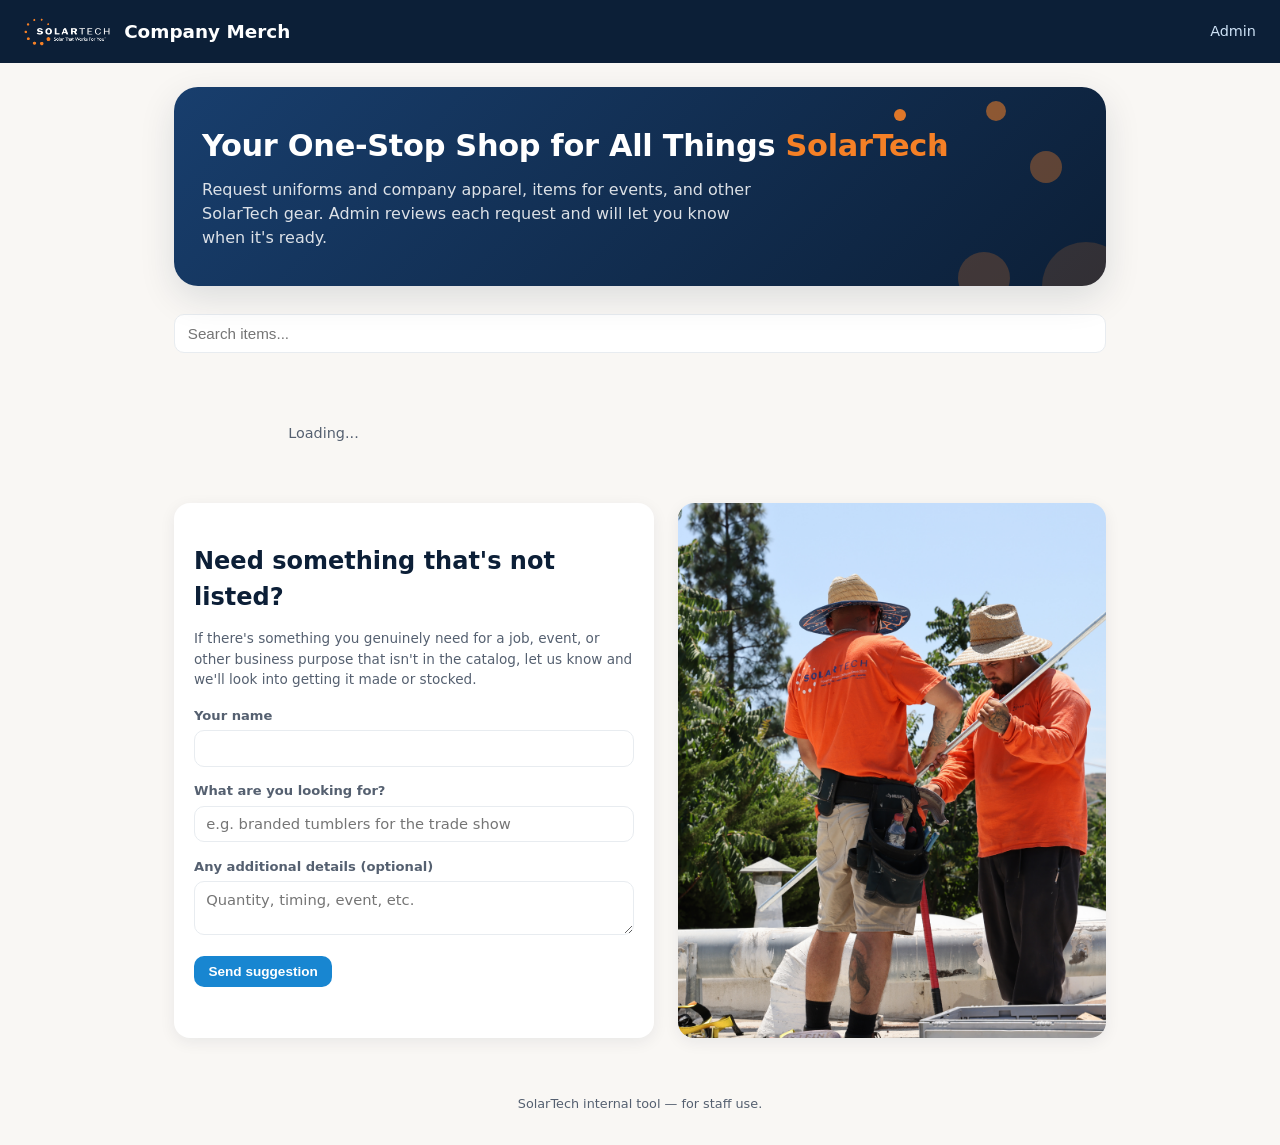
==== index.html @ 353a3f73 "Initial commit: SolarTech company merch inventory app" ====
<!DOCTYPE html>
<html lang="en">
<head>
  <meta charset="UTF-8" />
  <meta name="viewport" content="width=device-width, initial-scale=1.0" />
  <meta name="robots" content="noindex, nofollow" />
  <title>SolarTech Merchandise Inventory</title>
  <link rel="stylesheet" href="styles.css" />
</head>
<body>
  <header class="topbar">
    <div class="brand">
      <img src="logo-white.png" alt="SolarTech" class="logo" />
      <h1>Company Merch</h1>
    </div>
    <a href="admin.html">Admin</a>
  </header>

  <main>
    <div class="hero">
      <div class="hero-dots" aria-hidden="true">
        <span></span><span></span><span></span><span></span><span></span><span></span>
      </div>
      <h2>Your One-Stop Shop for All Things <span class="hero-accent">SolarTech</span></h2>
      <p>Request uniforms and company apparel, items for events, and other SolarTech gear. Admin reviews each request and will let you know when it's ready.</p>
    </div>

    <div id="msg" class="msg" hidden></div>

    <div class="toolbar">
      <input type="search" id="search" placeholder="Search items..." />
    </div>

    <div class="pills" id="pills"></div>

    <div class="grid" id="grid">
      <p class="empty">Loading...</p>
    </div>

    <div class="suggest-row">
      <div class="card suggest-card">
        <h2 style="margin-bottom:0.4rem;">Need something that's not listed?</h2>
        <p class="request-note" style="margin-bottom:1rem;">If there's something you genuinely need for a job, event, or other business purpose that isn't in the catalog, let us know and we'll look into getting it made or stocked.</p>
        <form id="suggest-form">
          <div class="field">
            <label for="suggest-name">Your name</label>
            <input type="text" id="suggest-name" required />
          </div>
          <div class="field">
            <label for="suggest-what">What are you looking for?</label>
            <input type="text" id="suggest-what" placeholder="e.g. branded tumblers for the trade show" required />
          </div>
          <div class="field">
            <label for="suggest-detail">Any additional details (optional)</label>
            <textarea id="suggest-detail" rows="2" placeholder="Quantity, timing, event, etc."></textarea>
          </div>
          <button type="submit" class="btn">Send suggestion</button>
        </form>
      </div>
      <div class="suggest-photo">
        <img src="crew-rooftop.png" alt="SolarTech installation crew on a rooftop" />
      </div>
    </div>
  </main>

  <footer class="foot">SolarTech internal tool &mdash; for staff use.</footer>

  <!-- Photo zoom -->
  <div class="overlay" id="zoom-overlay" hidden>
    <div class="modal zoom-modal">
      <button type="button" class="zoom-close" id="zoom-close" aria-label="Close">&times;</button>
      <div class="zoom-image-wrap">
        <img id="zoom-img" src="" alt="" />
      </div>
      <div class="carousel-dots zoom-dots" id="zoom-dots"></div>
      <div class="product-category" id="zoom-category"></div>
      <div class="product-name" id="zoom-name" style="font-size:1.1rem;"></div>
    </div>
  </div>

  <!-- Request modal -->
  <div class="overlay" id="overlay" hidden>
    <div class="modal">
      <h2 id="modal-title">Request item</h2>
      <form id="request-form">
        <div class="field">
          <label for="req-name">Your name</label>
          <input type="text" id="req-name" required />
        </div>
        <div class="field">
          <label for="req-qty">Quantity</label>
          <input type="number" id="req-qty" min="1" value="1" required />
        </div>
        <div class="field">
          <label for="req-note">Reason for request (optional)</label>
          <textarea id="req-note" rows="2"></textarea>
        </div>
        <div class="field">
          <label><input type="checkbox" id="req-pickup" checked /> I'll pick this up myself</label>
        </div>
        <div class="field" id="ship-to-field" hidden>
          <label for="req-ship-to">Where should this be sent?</label>
          <input type="text" id="req-ship-to" placeholder="e.g. jobsite address, office, your desk" />
        </div>
        <div class="modal-actions">
          <button type="button" class="btn secondary" id="cancel-request">Cancel</button>
          <button type="submit" class="btn">Send request</button>
        </div>
      </form>
    </div>
  </div>

  <script src="https://cdn.jsdelivr.net/npm/@supabase/supabase-js@2"></script>
  <script src="config.js"></script>
  <script src="catalog.js"></script>
</body>
</html>
---- styles.css ----
:root {
  --navy: #0C1F37;
  --blue: #183E6D;
  --highlight: #1886D1;
  --orange: #F58026;
  --orange-text: #E8600A;
  --ink: #0C1F37;
  --ink-soft: #556070;
  --paper: #ffffff;
  --warm: #f9f7f4;
  --line: #e8ecf0;
  --good: #1a7f4f;
  --bad: #c4321a;
  --r-sm: 10px;
  --r-md: 16px;
  --r-lg: 24px;
  --shadow-sm: 0 4px 16px rgba(12, 31, 55, 0.07);
  --shadow-md: 0 12px 36px rgba(12, 31, 55, 0.12);
}

* { box-sizing: border-box; }
body {
  margin: 0;
  font-family: "Segoe UI", Roboto, system-ui, sans-serif;
  background: var(--warm);
  color: var(--ink);
  line-height: 1.5;
}

header.topbar {
  background: var(--navy);
  color: #fff;
  padding: 1.1rem 1.5rem;
  display: flex;
  align-items: center;
  justify-content: space-between;
}
header.topbar .brand {
  display: flex;
  align-items: center;
  gap: 0.9rem;
}
header.topbar .logo {
  height: 28px;
  width: auto;
  display: block;
}
header.topbar h1 {
  font-size: 1.15rem;
  margin: 0;
  font-weight: 700;
}
header.topbar a { color: #cfe3f7; text-decoration: none; font-size: 0.9rem; }
header.topbar a:hover { text-decoration: underline; }

main {
  max-width: 980px;
  margin: 0 auto;
  padding: 1.5rem;
}

.toolbar {
  display: flex;
  gap: 0.75rem;
  margin-bottom: 1rem;
  flex-wrap: wrap;
}
.toolbar input[type="search"] {
  flex: 1;
  min-width: 200px;
  padding: 0.6rem 0.8rem;
  border: 1px solid var(--line);
  border-radius: var(--r-sm);
  font-size: 0.95rem;
}

table {
  width: 100%;
  border-collapse: collapse;
  background: var(--paper);
  border-radius: var(--r-md);
  overflow: hidden;
  box-shadow: var(--shadow-sm);
}
th, td {
  text-align: left;
  padding: 0.7rem 0.9rem;
  border-bottom: 1px solid var(--line);
  font-size: 0.92rem;
}
th {
  background: #fff;
  color: var(--ink-soft);
  font-weight: 600;
  text-transform: uppercase;
  font-size: 0.72rem;
  letter-spacing: 0.04em;
}
tr:last-child td { border-bottom: none; }

.qty { font-weight: 700; }
.qty.low { color: var(--bad); }
.qty.out { color: var(--bad); }

.btn {
  display: inline-block;
  border: none;
  border-radius: var(--r-sm);
  padding: 0.5rem 0.9rem;
  font-size: 0.85rem;
  font-weight: 600;
  cursor: pointer;
  background: var(--highlight);
  color: #fff;
}
.btn:hover { opacity: 0.9; }
.btn.secondary { background: var(--line); color: var(--ink); }
.btn.danger { background: var(--bad); color: #fff; }
.btn.good { background: var(--good); color: #fff; }
.btn:disabled { opacity: 0.5; cursor: not-allowed; }

input[type="text"], input[type="number"], input[type="email"], input[type="password"], textarea, select {
  padding: 0.55rem 0.7rem;
  border: 1px solid var(--line);
  border-radius: var(--r-sm);
  font-size: 0.92rem;
  font-family: inherit;
  width: 100%;
}

.card {
  background: var(--paper);
  border-radius: var(--r-md);
  box-shadow: var(--shadow-sm);
  padding: 1.25rem;
  margin-bottom: 1.5rem;
}

.field { margin-bottom: 0.9rem; }
.field label {
  display: block;
  font-size: 0.82rem;
  font-weight: 600;
  color: var(--ink-soft);
  margin-bottom: 0.3rem;
}

/* Modal */
.overlay {
  position: fixed;
  inset: 0;
  background: rgba(12, 31, 55, 0.45);
  display: flex;
  align-items: center;
  justify-content: center;
  padding: 1rem;
  z-index: 50;
}
.overlay[hidden] { display: none; }
.modal {
  background: #fff;
  border-radius: var(--r-md);
  box-shadow: var(--shadow-md);
  padding: 1.5rem;
  width: 100%;
  max-width: 420px;
}
.modal h2 { margin: 0 0 1rem; font-size: 1.05rem; }
.modal-actions { display: flex; justify-content: flex-end; gap: 0.6rem; margin-top: 1rem; }

.zoom-modal {
  max-width: 560px;
  padding: 1.25rem;
  position: relative;
}
.zoom-close {
  position: absolute;
  top: 10px;
  right: 10px;
  width: 30px;
  height: 30px;
  border-radius: 50%;
  border: none;
  background: rgba(12, 31, 55, 0.08);
  color: var(--ink);
  font-size: 1.2rem;
  line-height: 1;
  cursor: pointer;
  display: flex;
  align-items: center;
  justify-content: center;
  z-index: 2;
}
.zoom-close:hover { background: rgba(12, 31, 55, 0.16); }
.zoom-image-wrap {
  position: relative;
  height: min(60vh, 420px);
  display: flex;
  align-items: center;
  justify-content: center;
  background: var(--paper);
  border-radius: var(--r-sm);
  overflow: hidden;
  margin-bottom: 0.75rem;
}
.zoom-image-wrap img { width: 100%; height: 100%; object-fit: contain; cursor: pointer; }
#zoom-dots { position: static; transform: none; margin: 0 auto 0.75rem; width: fit-content; background: var(--warm); border: 1px solid var(--line); backdrop-filter: none; -webkit-backdrop-filter: none; }
#zoom-dots .carousel-dot { background: var(--line); cursor: pointer; }
#zoom-dots .carousel-dot.active { background: var(--navy); }

.msg {
  padding: 0.7rem 0.9rem;
  border-radius: var(--r-sm);
  font-size: 0.88rem;
  margin-bottom: 1rem;
}
.msg.success { background: #e6f4ec; color: var(--good); }
.msg.error { background: #fbe9e5; color: var(--bad); }
.msg[hidden] { display: none; }

.empty { color: var(--ink-soft); font-size: 0.9rem; padding: 1rem; text-align: center; }

.suggest-row {
  display: flex;
  gap: 1.5rem;
  margin-top: 1.75rem;
  align-items: stretch;
  flex-wrap: wrap;
}
.suggest-card { margin: 0; flex: 1 1 380px; max-width: 480px; }
.suggest-photo {
  flex: 1 1 320px;
  border-radius: var(--r-md);
  overflow: hidden;
  min-height: 260px;
  box-shadow: var(--shadow-sm);
}
.suggest-photo img { width: 100%; height: 100%; object-fit: cover; display: block; }

.thumb {
  width: 52px;
  height: 52px;
  border-radius: var(--r-sm);
  overflow: hidden;
  flex-shrink: 0;
  background: var(--warm);
  border: 1px solid var(--line);
  display: flex;
  align-items: center;
  justify-content: center;
}
.thumb img { width: 100%; height: 100%; object-fit: cover; }
.thumb-empty { font-size: 0.6rem; color: var(--ink-soft); text-align: center; padding: 0 0.25rem; }
.thumb-add-wrap { border-style: dashed; }
.thumb-delete {
  position: absolute;
  top: 2px;
  right: 2px;
  width: 16px;
  height: 16px;
  border-radius: 50%;
  border: none;
  background: var(--bad);
  color: #fff;
  font-size: 0.8rem;
  line-height: 1;
  cursor: pointer;
  display: flex;
  align-items: center;
  justify-content: center;
}

.request-row td { vertical-align: top; }
.request-note { color: var(--ink-soft); font-size: 0.85rem; }

footer.foot {
  text-align: center;
  color: var(--ink-soft);
  font-size: 0.8rem;
  padding: 2rem 1rem;
}
footer.foot a { color: var(--ink-soft); }

/* ─── Catalog hero ─────────────────────────────────── */
.hero {
  position: relative;
  overflow: hidden;
  margin-bottom: 1.75rem;
  padding: 2.25rem 1.75rem;
  border-radius: var(--r-lg);
  background: linear-gradient(135deg, var(--blue), var(--navy));
  box-shadow: var(--shadow-md);
}
.hero h2 {
  position: relative;
  z-index: 1;
  font-size: 1.9rem;
  margin: 0 0 0.6rem;
  color: #fff;
  letter-spacing: -0.01em;
}
.hero-accent { color: var(--orange); }
.hero p {
  position: relative;
  z-index: 1;
  color: rgba(255, 255, 255, 0.85);
  margin: 0;
  max-width: 56ch;
}
.hero-dots {
  position: absolute;
  inset: 0;
  pointer-events: none;
}
.hero-dots span {
  position: absolute;
  border-radius: 50%;
  background: var(--orange);
}
.hero-dots span:nth-child(1) { width: 12px; height: 12px; top: 22px; right: 200px; opacity: 0.9; }
.hero-dots span:nth-child(2) { width: 9px; height: 9px; top: 58px; right: 160px; opacity: 0.7; }
.hero-dots span:nth-child(3) { width: 20px; height: 20px; top: 14px; right: 100px; opacity: 0.55; }
.hero-dots span:nth-child(4) { width: 32px; height: 32px; top: 64px; right: 44px; opacity: 0.35; }
.hero-dots span:nth-child(5) { width: 52px; height: 52px; bottom: -18px; right: 96px; opacity: 0.22; }
.hero-dots span:nth-child(6) { width: 88px; height: 88px; bottom: -44px; right: -24px; opacity: 0.16; }

/* ─── Category pills ───────────────────────────────── */
.pills {
  display: flex;
  flex-wrap: wrap;
  gap: 0.5rem;
  margin: 1.25rem 0;
}
.pill {
  border: 1px solid var(--line);
  background: var(--paper);
  color: var(--ink-soft);
  border-radius: 999px;
  padding: 0.4rem 0.9rem;
  font-size: 0.85rem;
  font-weight: 600;
  cursor: pointer;
}
.pill .count {
  color: var(--ink-soft);
  font-weight: 500;
  opacity: 0.7;
  margin-left: 0.3rem;
}
.pill.active {
  background: var(--navy);
  border-color: var(--navy);
  color: #fff;
}
.pill.active .count { color: #cfe3f7; }

/* ─── Product grid ──────────────────────────────────── */
.grid {
  display: grid;
  grid-template-columns: repeat(auto-fill, minmax(220px, 1fr));
  gap: 1.1rem;
}
.product-card {
  background: var(--paper);
  border-radius: var(--r-md);
  box-shadow: var(--shadow-sm);
  overflow: hidden;
  display: flex;
  flex-direction: column;
}
.product-visual {
  height: 110px;
  display: flex;
  align-items: center;
  justify-content: center;
  background: linear-gradient(135deg, var(--blue), var(--navy));
}
.product-visual svg { width: 44px; height: 44px; stroke: var(--orange); }
.product-visual.has-photo { position: relative; height: 230px; background: var(--paper); padding: 0; }
.product-visual.has-photo img { width: 100%; height: 100%; object-fit: contain; display: block; }

.carousel-dots {
  position: absolute;
  bottom: 8px;
  left: 50%;
  transform: translateX(-50%);
  display: flex;
  align-items: center;
  gap: 5px;
  padding: 5px 9px;
  border-radius: 999px;
  background: rgba(255, 255, 255, 0.22);
  border: 1px solid rgba(255, 255, 255, 0.35);
  backdrop-filter: blur(8px);
  -webkit-backdrop-filter: blur(8px);
  box-shadow: 0 2px 10px rgba(12, 31, 55, 0.15);
}
.carousel-dot {
  width: 6px;
  height: 6px;
  border-radius: 50%;
  background: rgba(255, 255, 255, 0.55);
  box-shadow: 0 0 0 1px rgba(12, 31, 55, 0.15);
}
.carousel-dot.active { background: #fff; }
.product-body {
  padding: 1rem;
  display: flex;
  flex-direction: column;
  gap: 0.6rem;
  flex: 1;
}
.product-category {
  font-size: 0.7rem;
  font-weight: 700;
  letter-spacing: 0.05em;
  text-transform: uppercase;
  color: var(--orange-text);
}
.product-name {
  font-weight: 700;
  font-size: 0.98rem;
  line-height: 1.3;
}
.product-controls {
  display: flex;
  gap: 0.5rem;
  margin-top: auto;
}
.product-controls select { flex: 1.3; }
.product-controls input[type="number"] { flex: 0.7; min-width: 0; }
.product-stock {
  font-size: 0.82rem;
  color: var(--ink-soft);
}
.product-stock .qty.low { color: var(--bad); font-weight: 700; }
.product-stock .qty.out { color: var(--bad); font-weight: 700; }
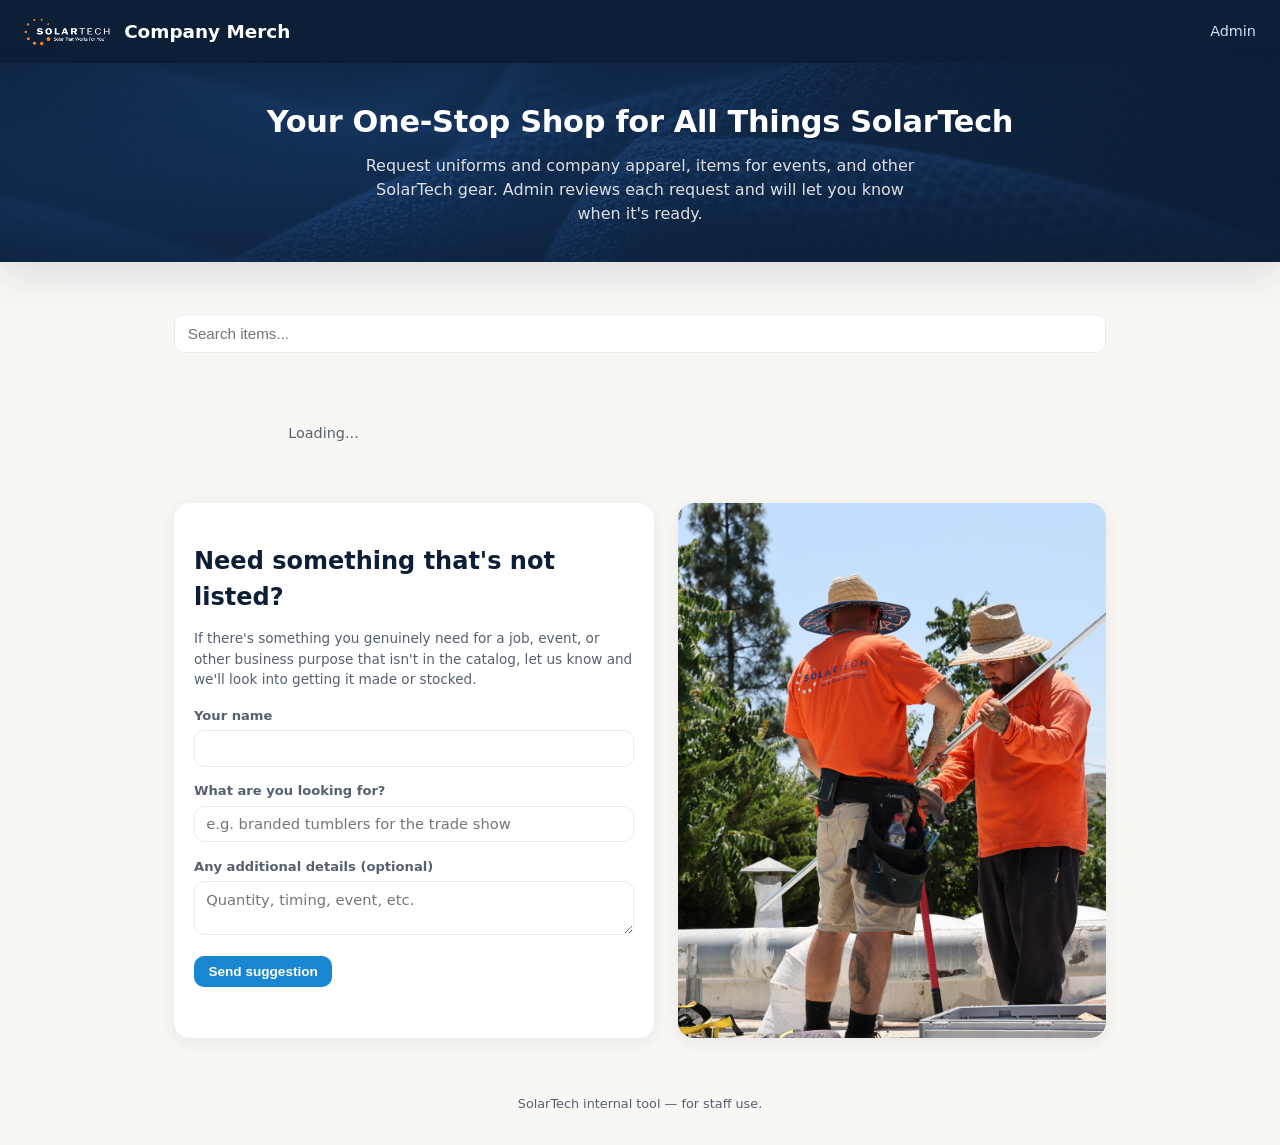
==== commit 041bc0c0: "Redesign hero banner: full-width fabric backdrop with vignette, centered text" ====
--- a/index.html
+++ b/index.html
@@ -16,15 +16,14 @@
     <a href="admin.html">Admin</a>
   </header>
 
-  <main>
-    <div class="hero">
-      <div class="hero-dots" aria-hidden="true">
-        <span></span><span></span><span></span><span></span><span></span><span></span>
-      </div>
-      <h2>Your One-Stop Shop for All Things <span class="hero-accent">SolarTech</span></h2>
+  <div class="hero">
+    <div class="hero-inner">
+      <h2>Your One-Stop Shop for All Things SolarTech</h2>
       <p>Request uniforms and company apparel, items for events, and other SolarTech gear. Admin reviews each request and will let you know when it's ready.</p>
     </div>
+  </div>
 
+  <main>
     <div id="msg" class="msg" hidden></div>
 
     <div class="toolbar">
--- a/styles.css
+++ b/styles.css
@@ -286,10 +286,18 @@
   position: relative;
   overflow: hidden;
   margin-bottom: 1.75rem;
-  padding: 2.25rem 1.75rem;
-  border-radius: var(--r-lg);
-  background: linear-gradient(135deg, var(--blue), var(--navy));
+  background:
+    radial-gradient(ellipse at center, rgba(12, 31, 55, 0) 35%, rgba(12, 31, 55, 0.75) 100%),
+    linear-gradient(135deg, rgba(24, 62, 109, 0.82), rgba(12, 31, 55, 0.88)),
+    url("hero-bg.png") center / cover no-repeat;
   box-shadow: var(--shadow-md);
+}
+.hero-inner {
+  position: relative;
+  max-width: 980px;
+  margin: 0 auto;
+  padding: 2.25rem 1.5rem;
+  text-align: center;
 }
 .hero h2 {
   position: relative;
@@ -299,30 +307,13 @@
   color: #fff;
   letter-spacing: -0.01em;
 }
-.hero-accent { color: var(--orange); }
 .hero p {
   position: relative;
   z-index: 1;
   color: rgba(255, 255, 255, 0.85);
-  margin: 0;
+  margin: 0 auto;
   max-width: 56ch;
 }
-.hero-dots {
-  position: absolute;
-  inset: 0;
-  pointer-events: none;
-}
-.hero-dots span {
-  position: absolute;
-  border-radius: 50%;
-  background: var(--orange);
-}
-.hero-dots span:nth-child(1) { width: 12px; height: 12px; top: 22px; right: 200px; opacity: 0.9; }
-.hero-dots span:nth-child(2) { width: 9px; height: 9px; top: 58px; right: 160px; opacity: 0.7; }
-.hero-dots span:nth-child(3) { width: 20px; height: 20px; top: 14px; right: 100px; opacity: 0.55; }
-.hero-dots span:nth-child(4) { width: 32px; height: 32px; top: 64px; right: 44px; opacity: 0.35; }
-.hero-dots span:nth-child(5) { width: 52px; height: 52px; bottom: -18px; right: 96px; opacity: 0.22; }
-.hero-dots span:nth-child(6) { width: 88px; height: 88px; bottom: -44px; right: -24px; opacity: 0.16; }
 
 /* ─── Category pills ───────────────────────────────── */
 .pills {
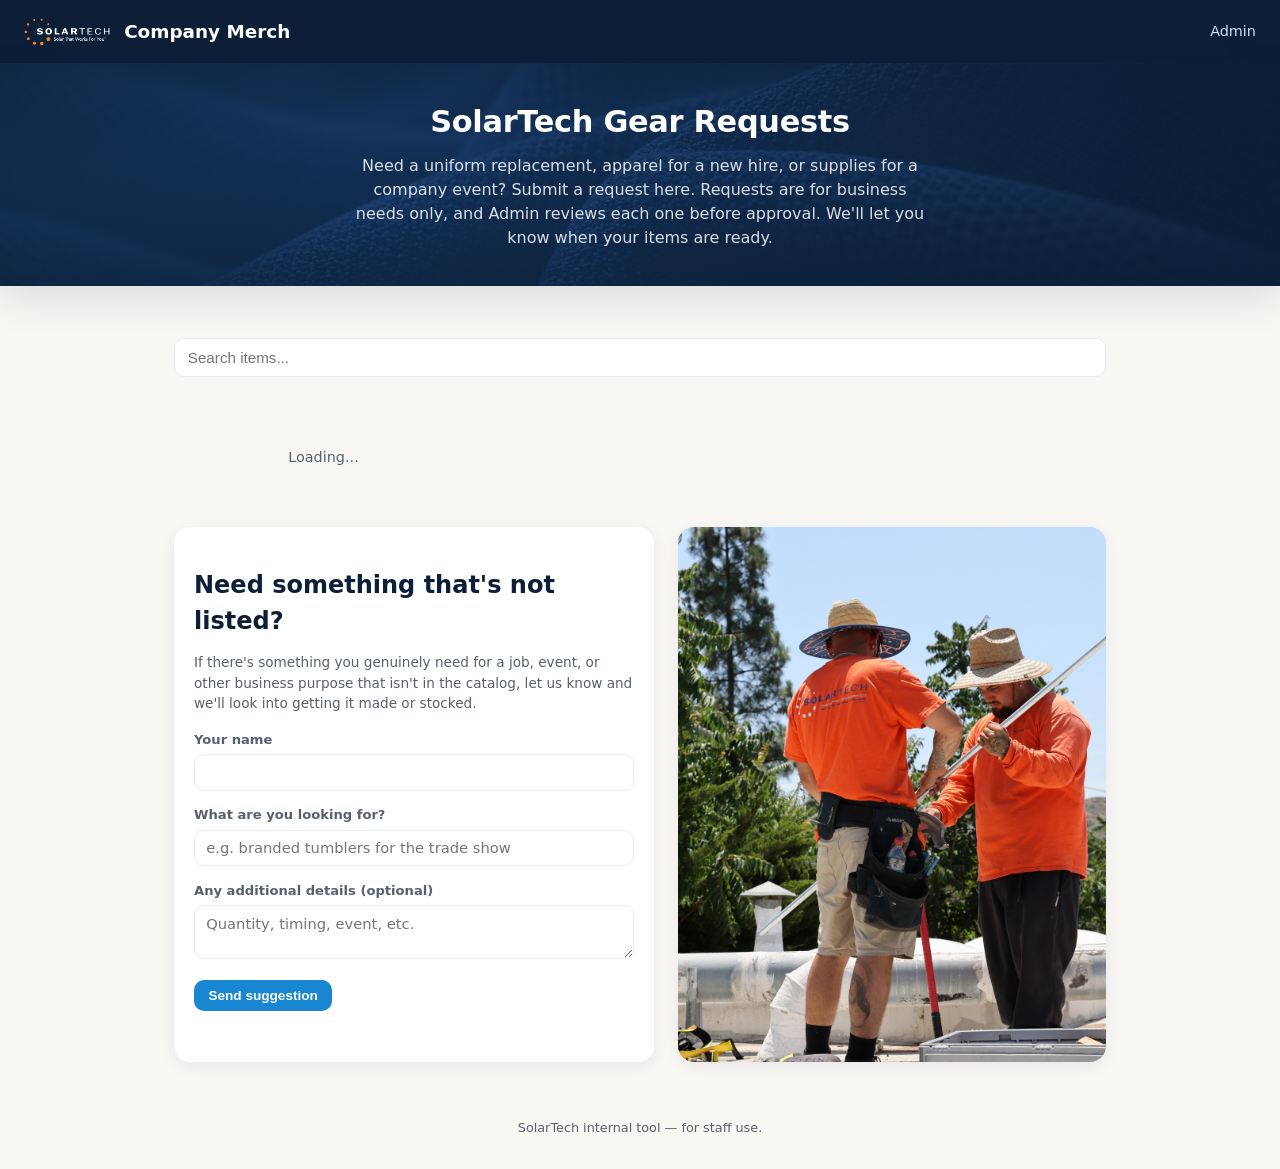
==== commit a053ffbf: "Update hero copy to gear-request framing; rename seed hat to Enphase White Hat" ====
--- a/index.html
+++ b/index.html
@@ -18,8 +18,8 @@
 
   <div class="hero">
     <div class="hero-inner">
-      <h2>Your One-Stop Shop for All Things SolarTech</h2>
-      <p>Request uniforms and company apparel, items for events, and other SolarTech gear. Admin reviews each request and will let you know when it's ready.</p>
+      <h2>SolarTech Gear Requests</h2>
+      <p>Need a uniform replacement, apparel for a new hire, or supplies for a company event? Submit a request here. Requests are for business needs only, and Admin reviews each one before approval. We'll let you know when your items are ready.</p>
     </div>
   </div>
 
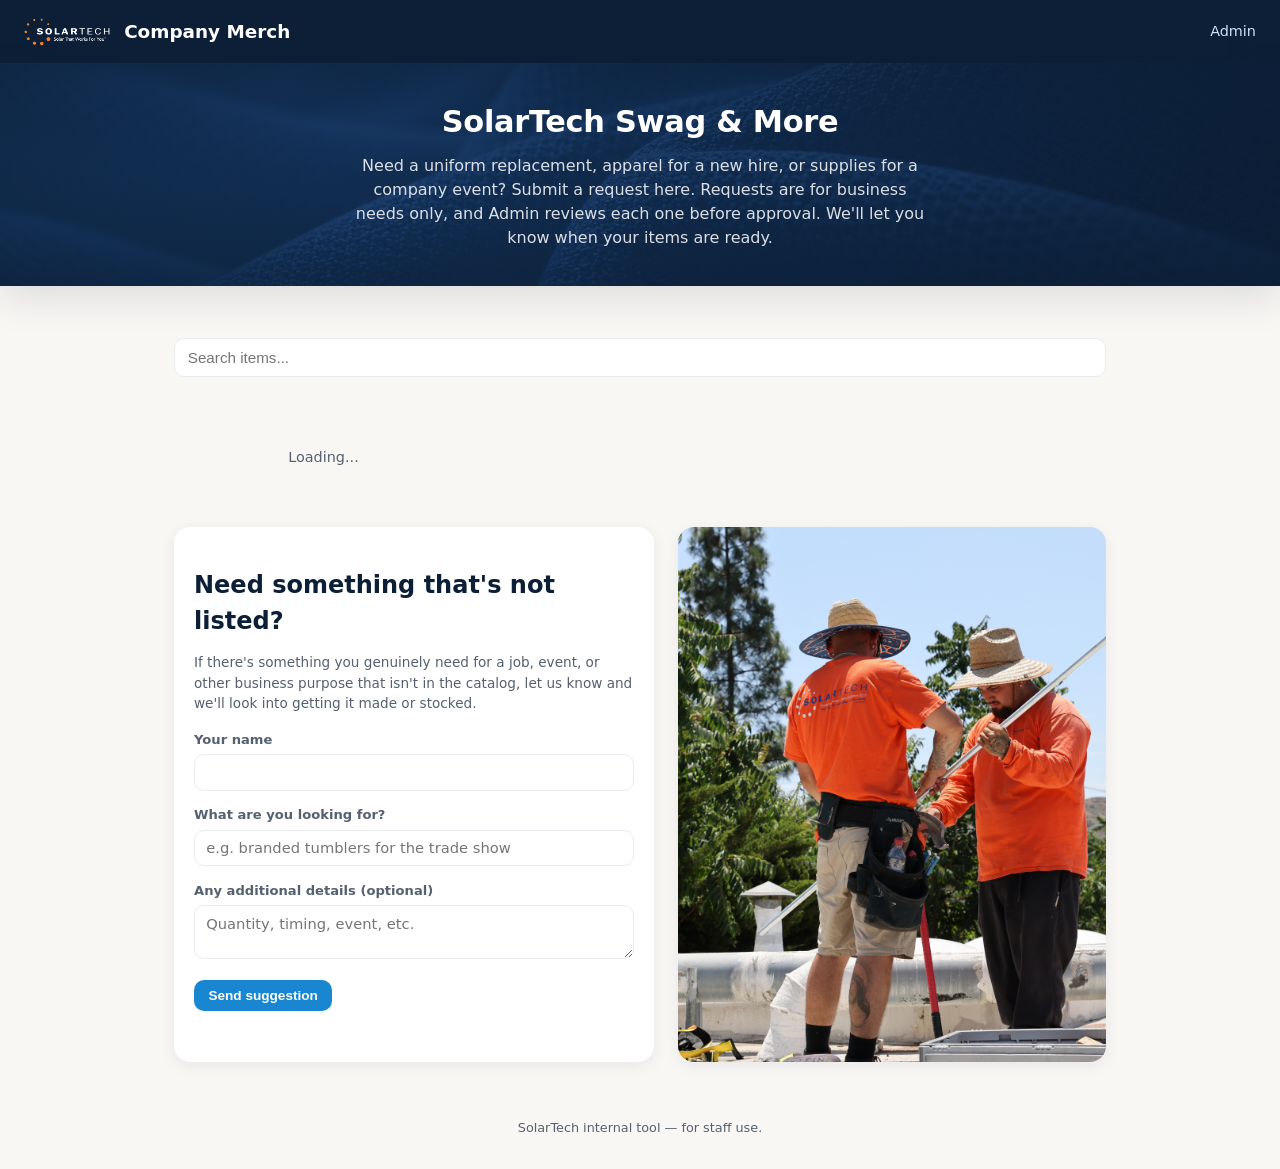
==== commit 3ae49dbc: "Change hero heading to "SolarTech Swag & More"" ====
--- a/index.html
+++ b/index.html
@@ -18,7 +18,7 @@
 
   <div class="hero">
     <div class="hero-inner">
-      <h2>SolarTech Gear Requests</h2>
+      <h2>SolarTech Swag & More</h2>
       <p>Need a uniform replacement, apparel for a new hire, or supplies for a company event? Submit a request here. Requests are for business needs only, and Admin reviews each one before approval. We'll let you know when your items are ready.</p>
     </div>
   </div>
@@ -68,12 +68,21 @@
   <div class="overlay" id="zoom-overlay" hidden>
     <div class="modal zoom-modal">
       <button type="button" class="zoom-close" id="zoom-close" aria-label="Close">&times;</button>
-      <div class="zoom-image-wrap">
-        <img id="zoom-img" src="" alt="" />
+      <div class="zoom-body">
+        <div class="zoom-media">
+          <div class="zoom-image-wrap">
+            <button type="button" class="zoom-arrow zoom-arrow-prev" id="zoom-prev" aria-label="Previous photo">&#8249;</button>
+            <img id="zoom-img" src="" alt="" />
+            <button type="button" class="zoom-arrow zoom-arrow-next" id="zoom-next" aria-label="Next photo">&#8250;</button>
+          </div>
+          <div class="carousel-dots zoom-dots" id="zoom-dots"></div>
+        </div>
+        <div class="zoom-details">
+          <div class="product-category" id="zoom-category"></div>
+          <div class="product-name" id="zoom-name" style="font-size:1.1rem;"></div>
+          <div id="zoom-actions"></div>
+        </div>
       </div>
-      <div class="carousel-dots zoom-dots" id="zoom-dots"></div>
-      <div class="product-category" id="zoom-category"></div>
-      <div class="product-name" id="zoom-name" style="font-size:1.1rem;"></div>
     </div>
   </div>
 
--- a/styles.css
+++ b/styles.css
@@ -169,9 +169,29 @@
 .modal-actions { display: flex; justify-content: flex-end; gap: 0.6rem; margin-top: 1rem; }
 
 .zoom-modal {
-  max-width: 560px;
+  max-width: 820px;
   padding: 1.25rem;
   position: relative;
+}
+.zoom-body {
+  display: flex;
+  gap: 1.5rem;
+  align-items: flex-start;
+}
+.zoom-media { flex: 1 1 360px; min-width: 0; }
+.zoom-details {
+  flex: 1 1 260px;
+  min-width: 220px;
+  display: flex;
+  flex-direction: column;
+  gap: 0.6rem;
+  padding-top: 0.25rem;
+}
+.zoom-details .product-controls,
+.zoom-details .request-btn { margin-top: 0.4rem; }
+@media (max-width: 680px) {
+  .zoom-body { flex-direction: column; }
+  .zoom-media { flex-basis: auto; width: 100%; }
 }
 .zoom-close {
   position: absolute;
@@ -192,9 +212,31 @@
   z-index: 2;
 }
 .zoom-close:hover { background: rgba(12, 31, 55, 0.16); }
+.zoom-arrow {
+  position: absolute;
+  top: 50%;
+  transform: translateY(-50%);
+  width: 34px;
+  height: 34px;
+  border-radius: 50%;
+  border: none;
+  background: rgba(12, 31, 55, 0.35);
+  color: #fff;
+  font-size: 1.4rem;
+  line-height: 1;
+  cursor: pointer;
+  display: flex;
+  align-items: center;
+  justify-content: center;
+  z-index: 2;
+}
+.zoom-arrow:hover { background: rgba(12, 31, 55, 0.55); }
+.zoom-arrow[hidden] { display: none; }
+.zoom-arrow-prev { left: 8px; }
+.zoom-arrow-next { right: 8px; }
 .zoom-image-wrap {
   position: relative;
-  height: min(60vh, 420px);
+  height: min(55vh, 380px);
   display: flex;
   align-items: center;
   justify-content: center;
@@ -420,6 +462,15 @@
 }
 .product-controls select { flex: 1.3; }
 .product-controls input[type="number"] { flex: 0.7; min-width: 0; }
+.field-notice {
+  font-size: 0.8rem;
+  color: var(--ink-soft);
+  background: var(--line);
+  padding: 0.45rem 0.6rem;
+  border-radius: var(--r-sm);
+  text-align: center;
+}
+.field-notice[hidden] { display: none; }
 .product-stock {
   font-size: 0.82rem;
   color: var(--ink-soft);
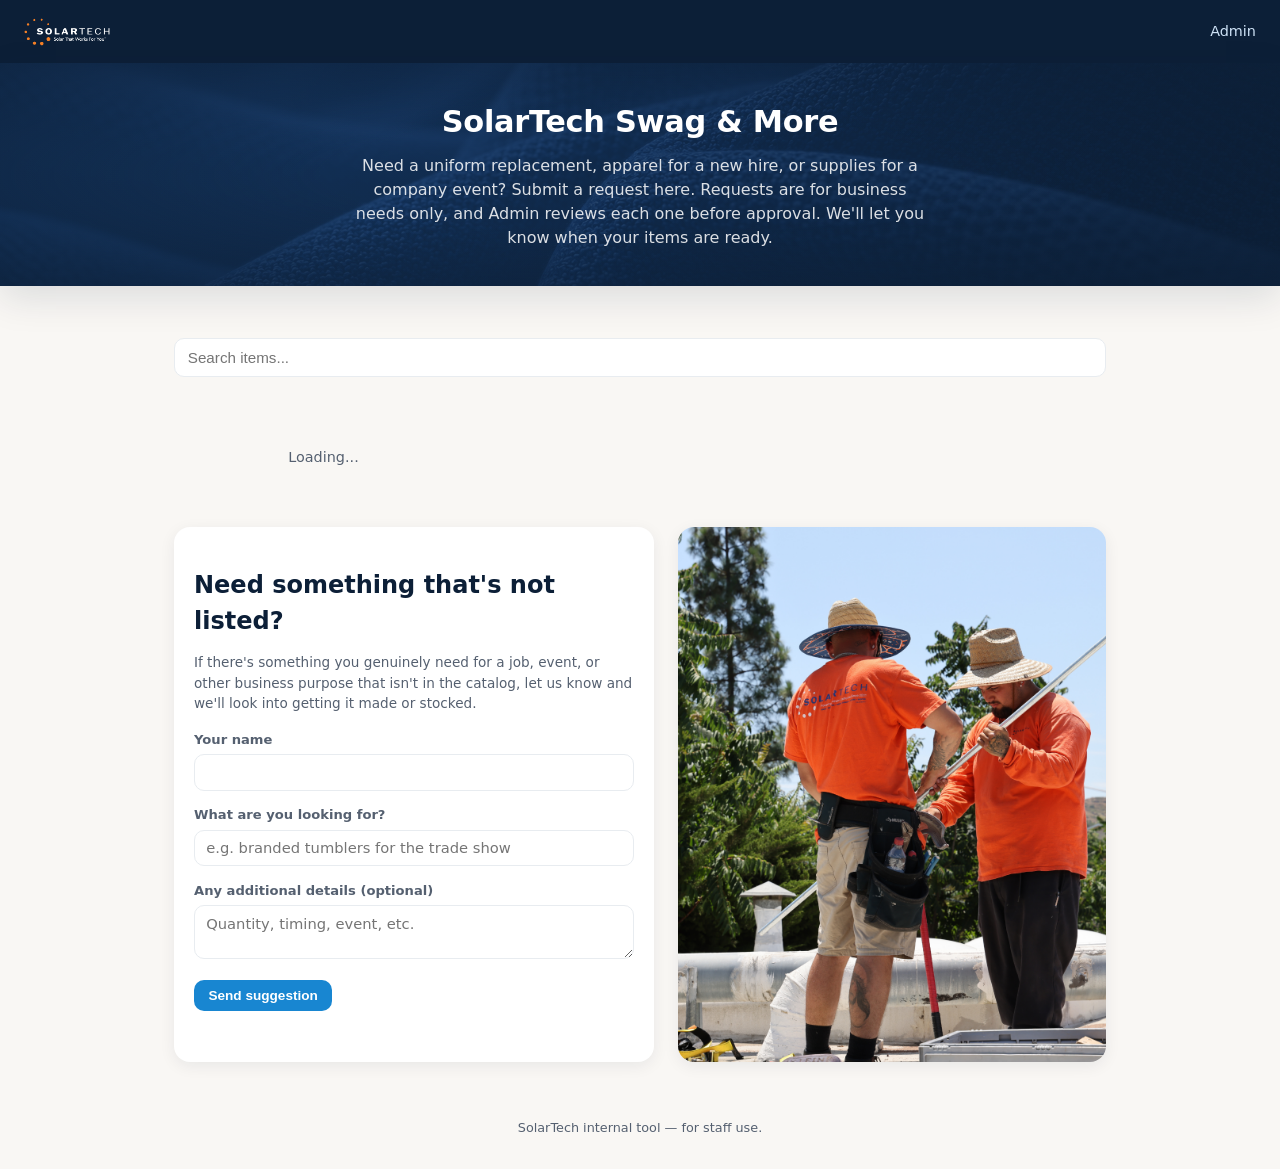
==== commit 35d7d8e0: "Remove "Company Merch" text next to the logo in the top bar" ====
--- a/index.html
+++ b/index.html
@@ -11,7 +11,6 @@
   <header class="topbar">
     <div class="brand">
       <img src="logo-white.png" alt="SolarTech" class="logo" />
-      <h1>Company Merch</h1>
     </div>
     <a href="admin.html">Admin</a>
   </header>
